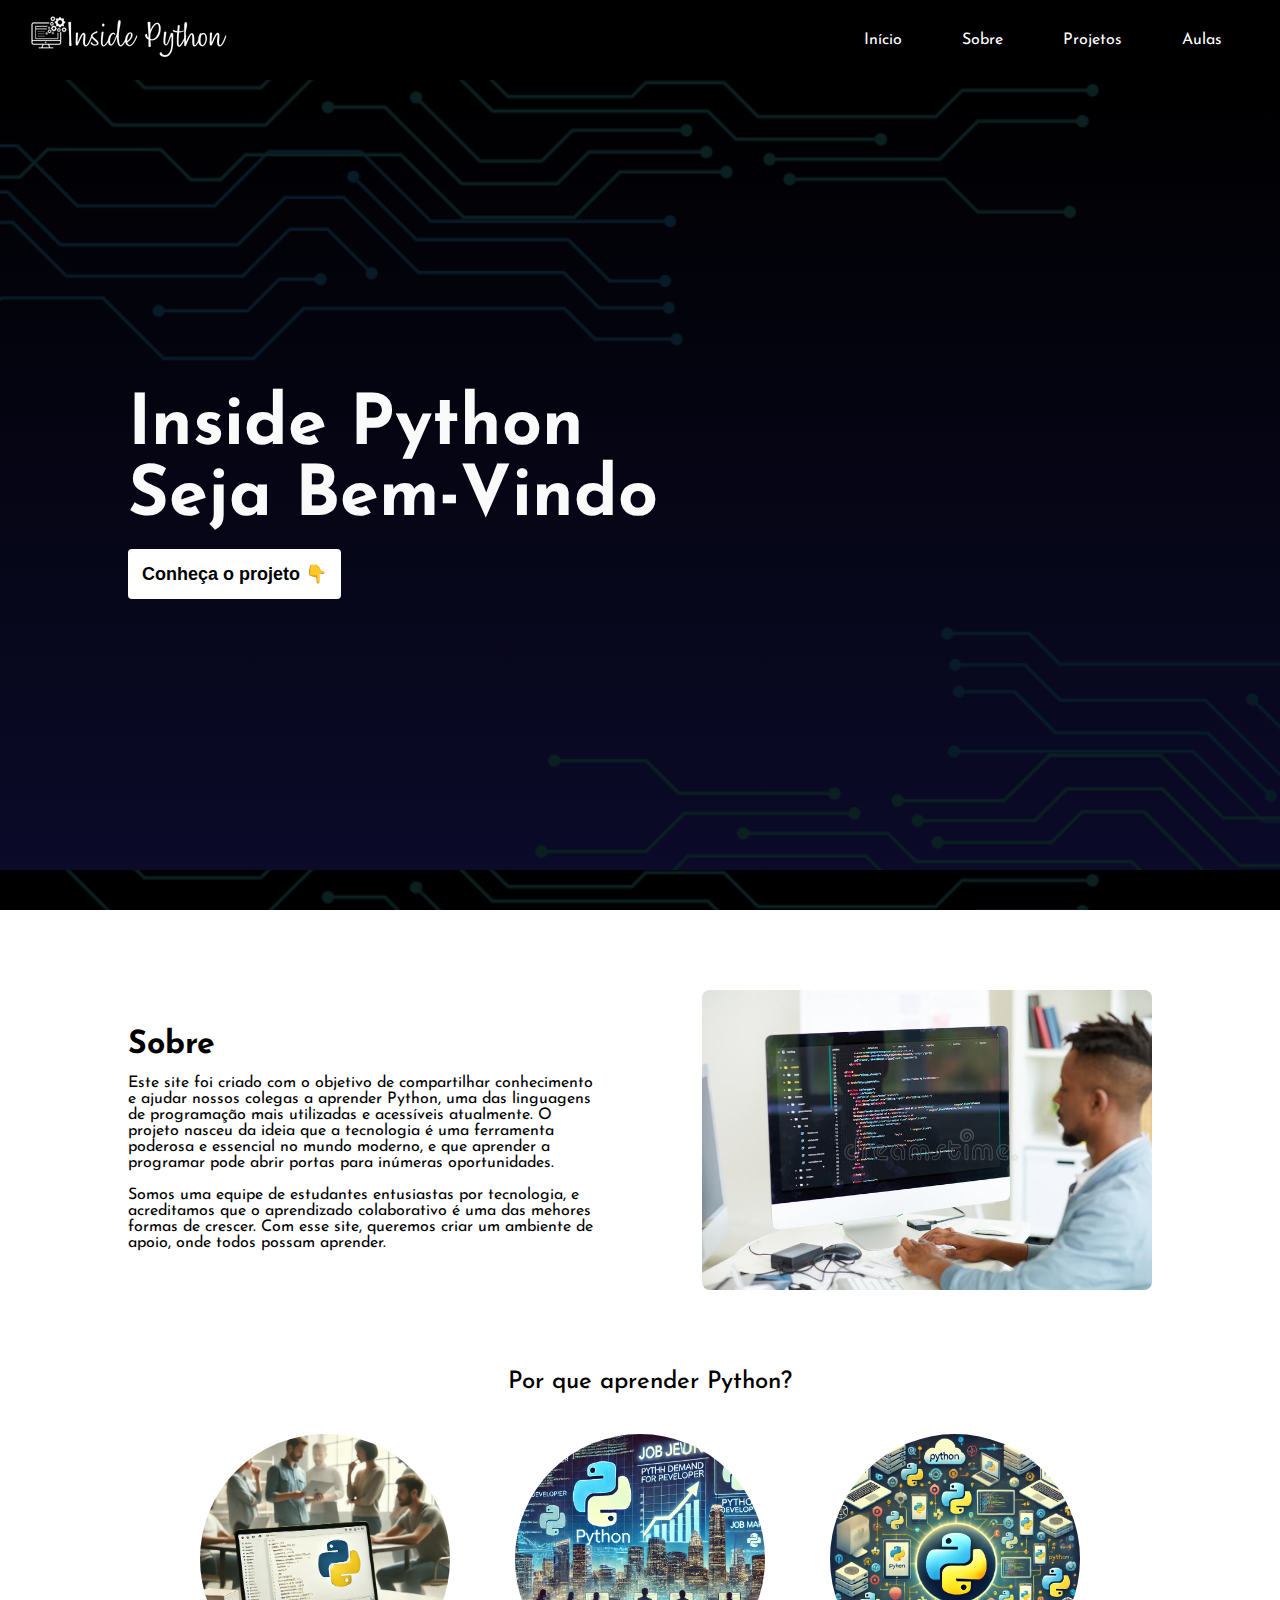
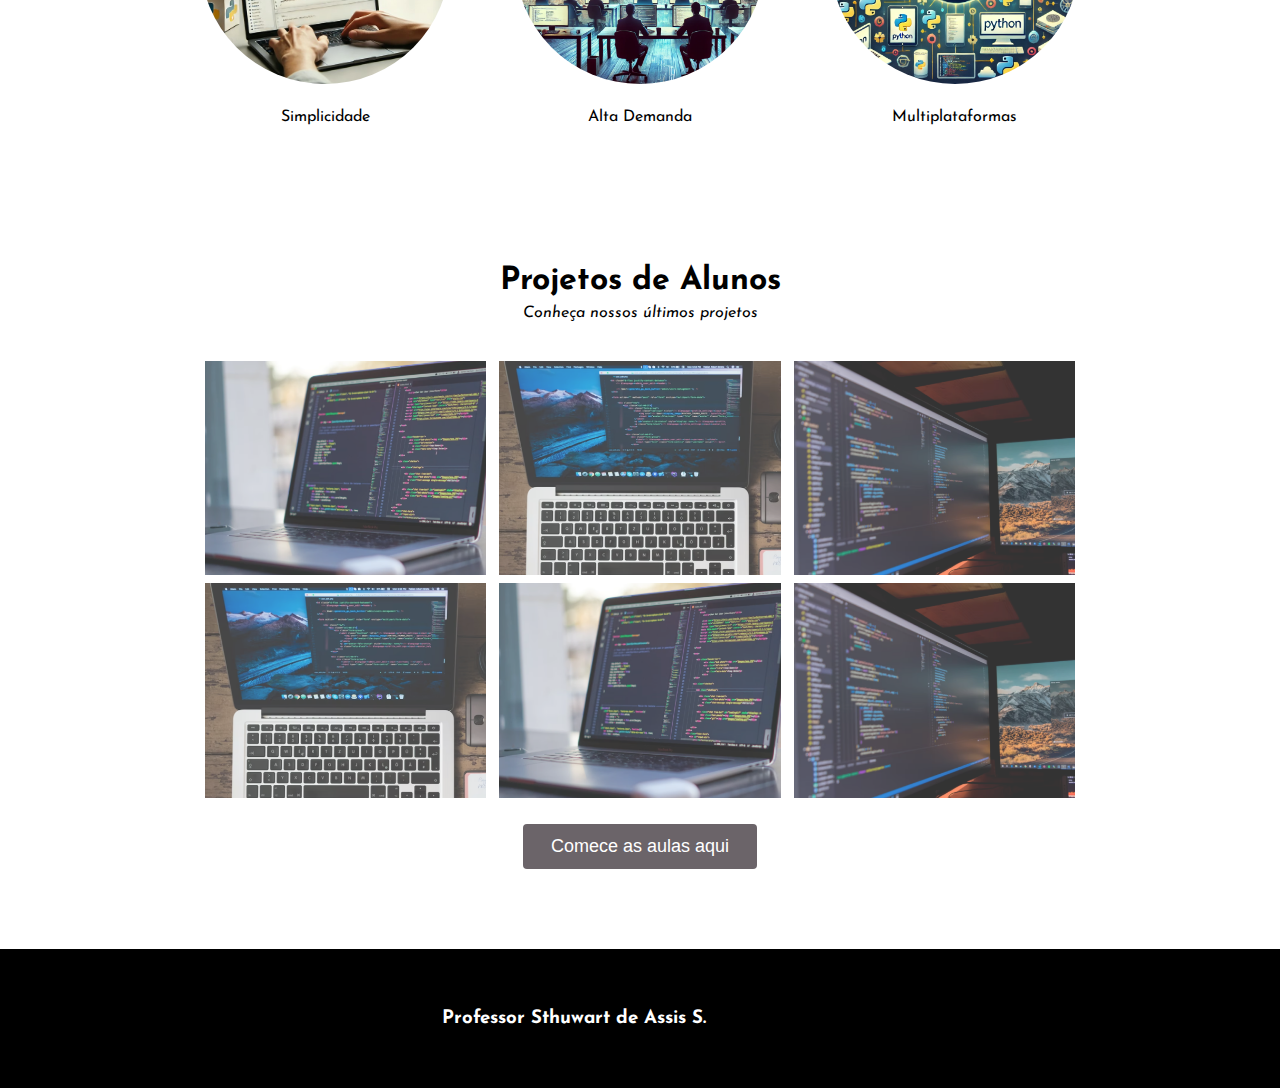
==== index.html @ 524e9e6f "Add files via upload" ====
<!DOCTYPE html>
<html lang="pt-br">
<head>
  <meta charset="UTF-8">
  <meta http-equiv="X-UA-Compatible" content="IE=edge">
  <meta name="viewport" content="width=device-width, initial-scale=1.0">

  <link rel="preconnect" href="https://fonts.googleapis.com">
  <link rel="preconnect" href="https://fonts.gstatic.com" crossorigin>
  <link href="https://fonts.googleapis.com/css2?family=Josefin+Sans:wght@500&display=swap" rel="stylesheet">
  <link rel="stylesheet" href="styles.css" />

  <title>Inside Python - 1 C.D.D.2</title>
</head>
<body>
  <!-- INICIO HEADER -->
 <div>
    <nav class="nav">
  <div class="logo"> <img src="images/logo4.png" ></div>
    <ul class="nav-list">
      <li>
        <a href="#home">Início</a>
      </li>
      <li>
        <a href="#sobre">Sobre</a>
      </li>
      <li>
        <a href="#projetos">Projetos</a>
      </li>
      <li>
        <a href="new_page.html">Aulas</a>
    </ul>
  </nav>
</div>
  <!-- FIM HEADER -->

  <!-- INICIO MAIN -->
  <section id="home" class="main">
    <div>
      <h1>Inside Python <br>Seja Bem-Vindo</h1>
      <br>
      <a href="#sobre">
        <button class="call-to-action">
          Conheça o projeto 👇
        </button>
      </a>
    </div>
  </section>
  <!-- FIM MAIN -->

  <!-- INICIO SOBRE -->
  <section id="sobre" class="about">
    <div>
      <h2>Sobre</h2>
      <p>
       Este site foi criado com o objetivo de compartilhar conhecimento e ajudar nossos colegas a aprender Python, 
       uma das linguagens de programação mais utilizadas e acessíveis atualmente.
       O projeto nasceu da ideia que a tecnologia é uma ferramenta poderosa e essencial no mundo moderno, e que aprender a programar pode abrir portas
       para inúmeras oportunidades.
        <br><br>
        Somos uma equipe de estudantes entusiastas por tecnologia, e acreditamos que o aprendizado colaborativo é uma das mehores formas de crescer.
        Com esse site, queremos criar um ambiente de apoio, onde todos possam aprender.
        </p>    
    </div>
    <img src="images/foto-pc.jpg" alt="Foto DEV.">
  </section>
  <!-- FIM SOBRE -->

  <!-- INICIO PQ -->
   <section id="key-benefits">
    <h2>Por que aprender Python?</h2>
    <div class="benefits">
      <div class="benefit">
        <div id="benefit-1" class="benefit-img"></div>
        <p>
          Simplicidade
        </p>

      </div>
      <div class="benefit">
        <div id="benefit-2" class="benefit-img"></div>
        <p>
          Alta Demanda
        </p>

      </div>
      <div class="benefit">
        <div id="benefit-3" class="benefit-img"></div>
        <p>
          Multiplataformas
        </p>

      </div>
    </div>
   </section>
   <!-- FIM PQ -->     

  <!-- INICIO PROJETOS -->
  <section id="projetos" class="projects">
    <h2>Projetos de Alunos</h2>
    <p>Conheça nossos últimos projetos</p>

    <div class="project-list">
      <img src="images/projeto1.png" alt="Foto do projeto 1">
      <img src="images/projeto2.png" alt="Foto do projeto 2">
      <img src="images/projeto3.png" alt="Foto do projeto 3">
    </div>

    <div class="project-list">
      <img src="images/projeto2.png" alt="Foto do projeto 2">
      <img src="images/projeto1.png" alt="Foto do projeto 1">
      <img src="images/projeto3.png" alt="Foto do projeto 3">
    </div>

    <a href="new_page.html #aulas" 
     target="_blank"><button class="action">Comece as aulas aqui</button></a>
  </section>
  <!-- FIM PROJETOS -->

  <!-- INICIO RODAPE -->
  <footer>
    <h3>
      <a>Professor Sthuwart de Assis S.</a>
    </h3>
    <p>Participação: </p>
  </footer>
  <!-- FIM RODAPE -->

</body>
</html>
---- styles.css ----
*{
  margin:0;
  padding: 0;
  outline: 0;
  box-sizing: border-box;
}

body{
  font-family: 'Josefin Sans', sans-serif;
}

html{
  scroll-behavior: smooth; 
}

/* INICIO HEADER */
.logo{
  text-align:left;
  width:70%;
  height: 20%;
  margin-left: 28px;

}
.nav{
  background-color: #000000;
  height: 80px;
  width: 100%;
  display: flex;
  justify-content: flex-end;
  position: sticky;
  top:0;
  z-index: 9; 
}

.nav-list{
  display: flex;
  align-items: center;
  list-style: none;
  margin-right: 28px;
}

.nav-list a{
  text-decoration: none;
  color: rgb(255, 255, 255);
  padding: 30px;
}

.nav-list a:hover{
  color: #ffffff;
}

#forma{
  height: 766x;
  width: 1150px;
}
/* FIM HEADER */


/* INICIO MAIN */
.main{
  width: 100%;
  background-color: black;
  height: calc(100vh - 70px);
  background: linear-gradient(rgba(0,0,0,.8), rgba(0,0,0,.8)),
  url("images/back2.png");
  display: flex;
  align-items: center;
  padding-left: 10%;
}

.main h1{
  color: #fafafa;
  font-size: 70px;
}

.main p {
  font-size: 40px;
  font-style: italic;
  color: #000000;
  margin-top: 10px;
  margin-bottom: 35px;
}

.call-to-action{
  cursor: pointer;
  background-color: #FFFFFF;
  border:0;
  padding: 14px;
  border-radius: 4px;
  font-size: 18px;
  font-weight: bold;
  transition: 0.7s;
  font-family: 'Righteous';
  font-family: 'Secular One', sans-serif;
}

.call-to-action:hover{
  transform: scale(1.1);
}

.main a{
  text-decoration: none;
  color: black;
  font-size: 20px;
}
/* FIM MAIN */

/* INICIO ABOUT */
.about{
 background-color: #FFFFFF;
 width: 100%; 
 padding-left: 10%;
 padding-right: 10%;
 padding-top: 80px;
 padding-bottom: 80px;

 display: flex;
 align-items: center;
 justify-content: space-between;
}

.about div{
  max-width: 50%;
  padding-right: 40px;
}

.about img{
  max-width: 450px;
  border-radius: 8px;
}

.about div h2{
  font-size: 32px;
  margin-bottom: 14px;
}
/* FIM ABOUT */



/* INICIO PROJECTS */
.projects{
  width: 100%;
  display: flex;
  flex-direction: column;
  align-items: center;
  justify-content: center;
  padding: 80px 0;
}

.projects h2{
  font-size: 32px;
  margin-bottom: 8px;
  margin-top: 20px;
}

.projects p{
  margin-bottom: 40px;
  font-style: italic;
}

.project-list{
  width: 100%;
  margin-bottom: 8px;
  display: flex;
  justify-content: center;
  align-items: center;
}

.projects img{
  width: 22%;
  margin-left: 0.5%;
  margin-right: 0.5%;
  opacity: 0.8;
  transition: 0.9s;
}

.projects img:hover{
  opacity: 1;
}

.action{
  background-color: rgb(107, 100, 105);
  border:0;
  padding: 12px 28px;
  border-radius: 4px;
  font-size: 18px;
  color: #FFFFFF;
  margin-top: 18px;
  cursor: pointer;
  transition: 0,9s;
}

.action:hover{
  transform: scale(1.1)
}
/* FIM PROJECTS */

/* INICIO RODAPE */
footer{
  width: 100%;
  background-color:#000000;
  padding: 60px ;
  display: flex;
  justify-content: center;
  align-items: center;
  color: #000000;
}

footer a {
  text-decoration: none;
  color: #ffffff;
}

footer p {
  margin-left: 40px;
}
/* FIM RODAPE */

/* BENEFITS SECTION */
#key-benefits h2 {
  background-color: #ffffff;
  text-align:  center;
  padding-left: 20px;
  font-weight: 500;
}

.benefits {
  display: flex;
  justify-content: space-around;
  padding: 40px;
  width: 80%;
  margin: 0 auto;
}

.benefit{
  text-align: center;
  display: flex;
  flex-direction: column;
  align-items: center;
  max-width: 20%;
}

.benefit .benefit-img{
  width: 250px;
  height: 250px;
  border-radius: 50%;
  background-size: cover;
  background-position: center;
  background-color: black;
  margin-bottom: 25px;
}

#benefit-1 {
  background-image: url("images/sqr-1.jpg");
}

#benefit-2 {
  background-image: url("images/sqr-2\(1\).PNG");
}

#benefit-3 {
  background-image: url("images/sqr-3.PNG");
}
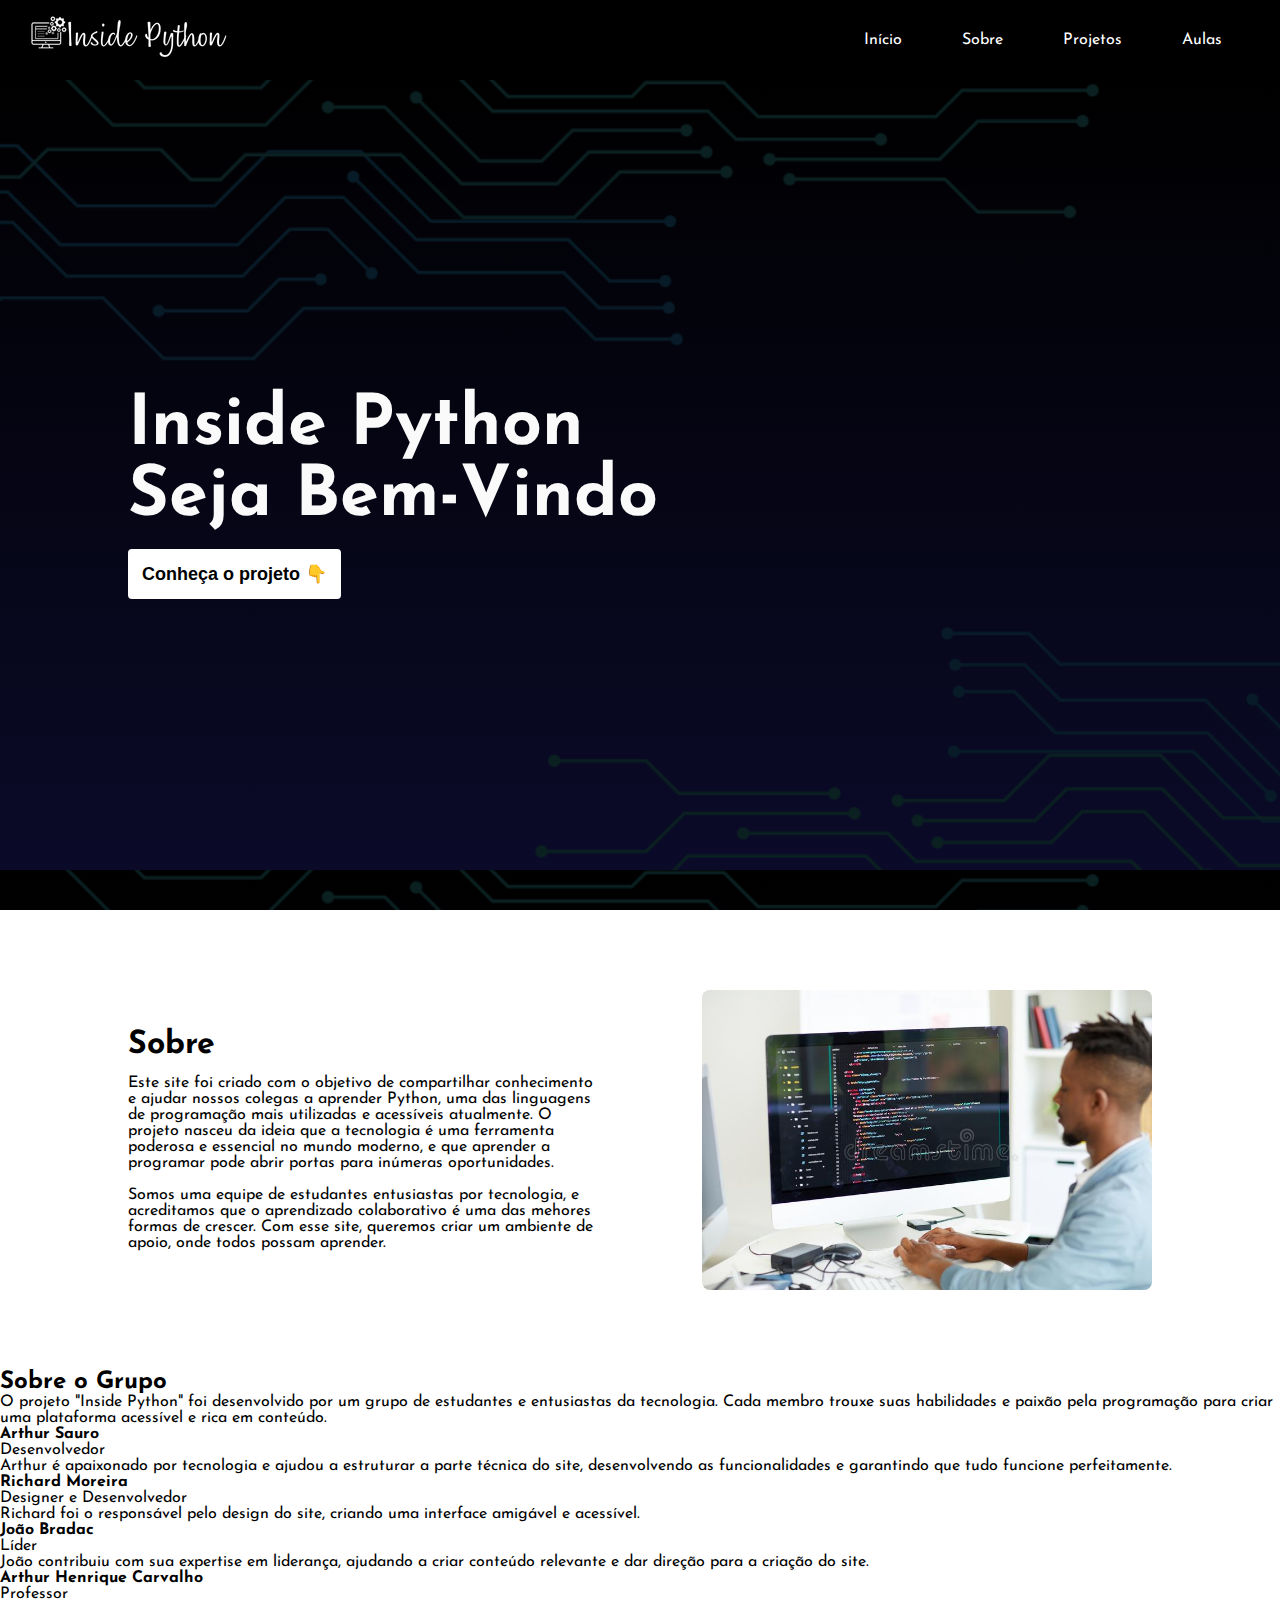
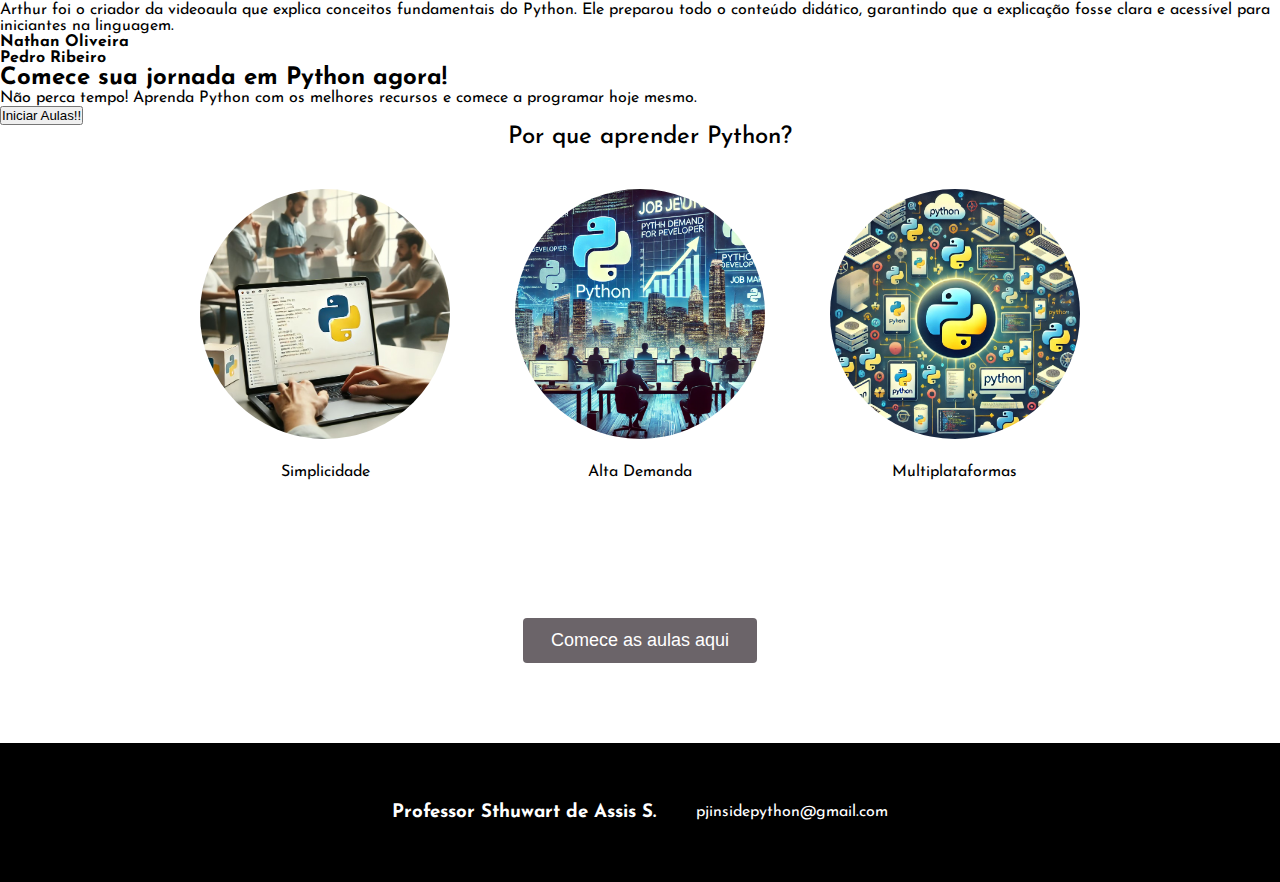
==== commit 154c09d7: "Update index.html" ====
--- a/index.html
+++ b/index.html
@@ -66,6 +66,63 @@
   </section>
   <!-- FIM SOBRE -->
 
+  
+     <!-- INICIO SOBRE O GRUPO -->
+  <section id="sobre-grupo" class="group">
+    <h2>Sobre o Grupo</h2>
+    <p>
+      O projeto "Inside Python" foi desenvolvido por um grupo de estudantes e entusiastas da tecnologia. Cada membro trouxe suas habilidades e paixão pela programação para criar uma plataforma acessível e rica em conteúdo.
+    </p>
+
+    <div class="group-members">
+      <div class="member">
+        
+        <h4>Arthur Sauro</h4>
+        <p>Desenvolvedor</p>
+        <p>Arthur é apaixonado por tecnologia e ajudou a estruturar a parte técnica do site, desenvolvendo as funcionalidades e garantindo que tudo funcione perfeitamente.</p>
+      </div>
+      <div class="member">
+       
+        <h4>Richard Moreira</h4>
+        <p>Designer e Desenvolvedor</p>
+        <p>Richard foi o responsável pelo design do site, criando uma interface amigável e acessível.</p>
+      </div>
+      <div class="member">
+        
+        <h4>João Bradac</h4>
+        <p>Líder</p>
+        <p>João contribuiu com sua expertise em liderança, ajudando a criar conteúdo relevante e dar direção para a criação do site.</p>
+      </div>
+
+      <div class="member">
+        
+        <h4>Arthur Henrique Carvalho</h4>
+        <p>Professor</p>
+        <p>Arthur foi o criador da videoaula que explica conceitos fundamentais do Python. Ele preparou todo o conteúdo didático, garantindo que a explicação fosse clara e acessível para iniciantes na linguagem.</p>
+      </div>
+
+      <div class="member">
+        
+        <h4>Nathan Oliveira</h4>
+       </div>
+
+      <div class="member">
+        
+        <h4>Pedro Ribeiro</h4>
+       
+      </div>
+    </div>
+  </section>
+  <!-- FIM SOBRE O GRUPO -->
+
+    <!-- INICIO CALL TO ACTION -->
+<section id="call-to-action" class="cta">
+  <h2>Comece sua jornada em Python agora!</h2>
+  <p>Não perca tempo! Aprenda Python com os melhores recursos e comece a programar hoje mesmo.</p>
+  <a href="new_page.html"><button class="cta-button">Iniciar Aulas!!</button></a>
+</section>
+<!-- FIM CALL TO ACTION -->
+
   <!-- INICIO PQ -->
    <section id="key-benefits">
     <h2>Por que aprender Python?</h2>
@@ -97,22 +154,8 @@
 
   <!-- INICIO PROJETOS -->
   <section id="projetos" class="projects">
-    <h2>Projetos de Alunos</h2>
-    <p>Conheça nossos últimos projetos</p>
 
-    <div class="project-list">
-      <img src="images/projeto1.png" alt="Foto do projeto 1">
-      <img src="images/projeto2.png" alt="Foto do projeto 2">
-      <img src="images/projeto3.png" alt="Foto do projeto 3">
-    </div>
-
-    <div class="project-list">
-      <img src="images/projeto2.png" alt="Foto do projeto 2">
-      <img src="images/projeto1.png" alt="Foto do projeto 1">
-      <img src="images/projeto3.png" alt="Foto do projeto 3">
-    </div>
-
-    <a href="new_page.html #aulas" 
+    <a href="new_page.html#aulas" 
      target="_blank"><button class="action">Comece as aulas aqui</button></a>
   </section>
   <!-- FIM PROJETOS -->
@@ -122,9 +165,9 @@
     <h3>
       <a>Professor Sthuwart de Assis S.</a>
     </h3>
-    <p>Participação: </p>
+    <p><a href="mailto:pjinsidepython@gmail.com">pjinsidepython@gmail.com</a></p>
   </footer>
   <!-- FIM RODAPE -->
 
 </body>
-</html>+</html>
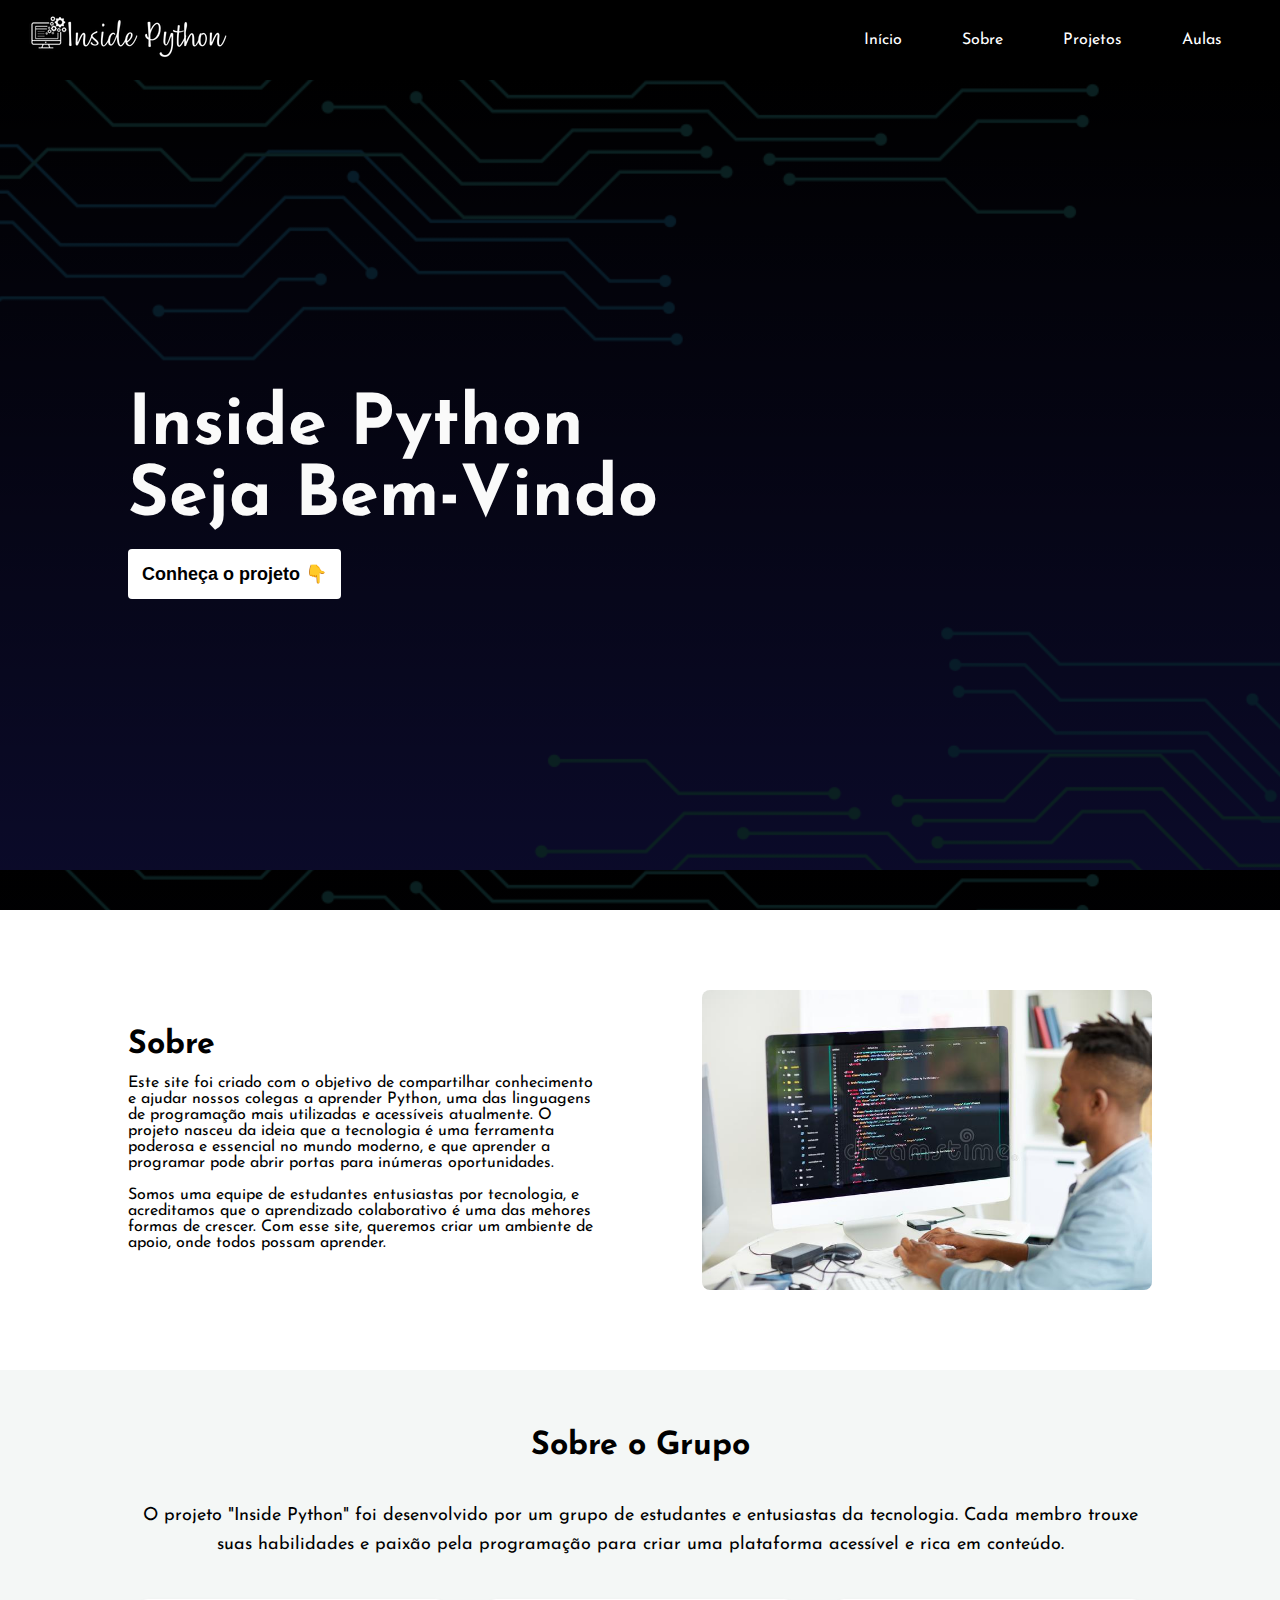
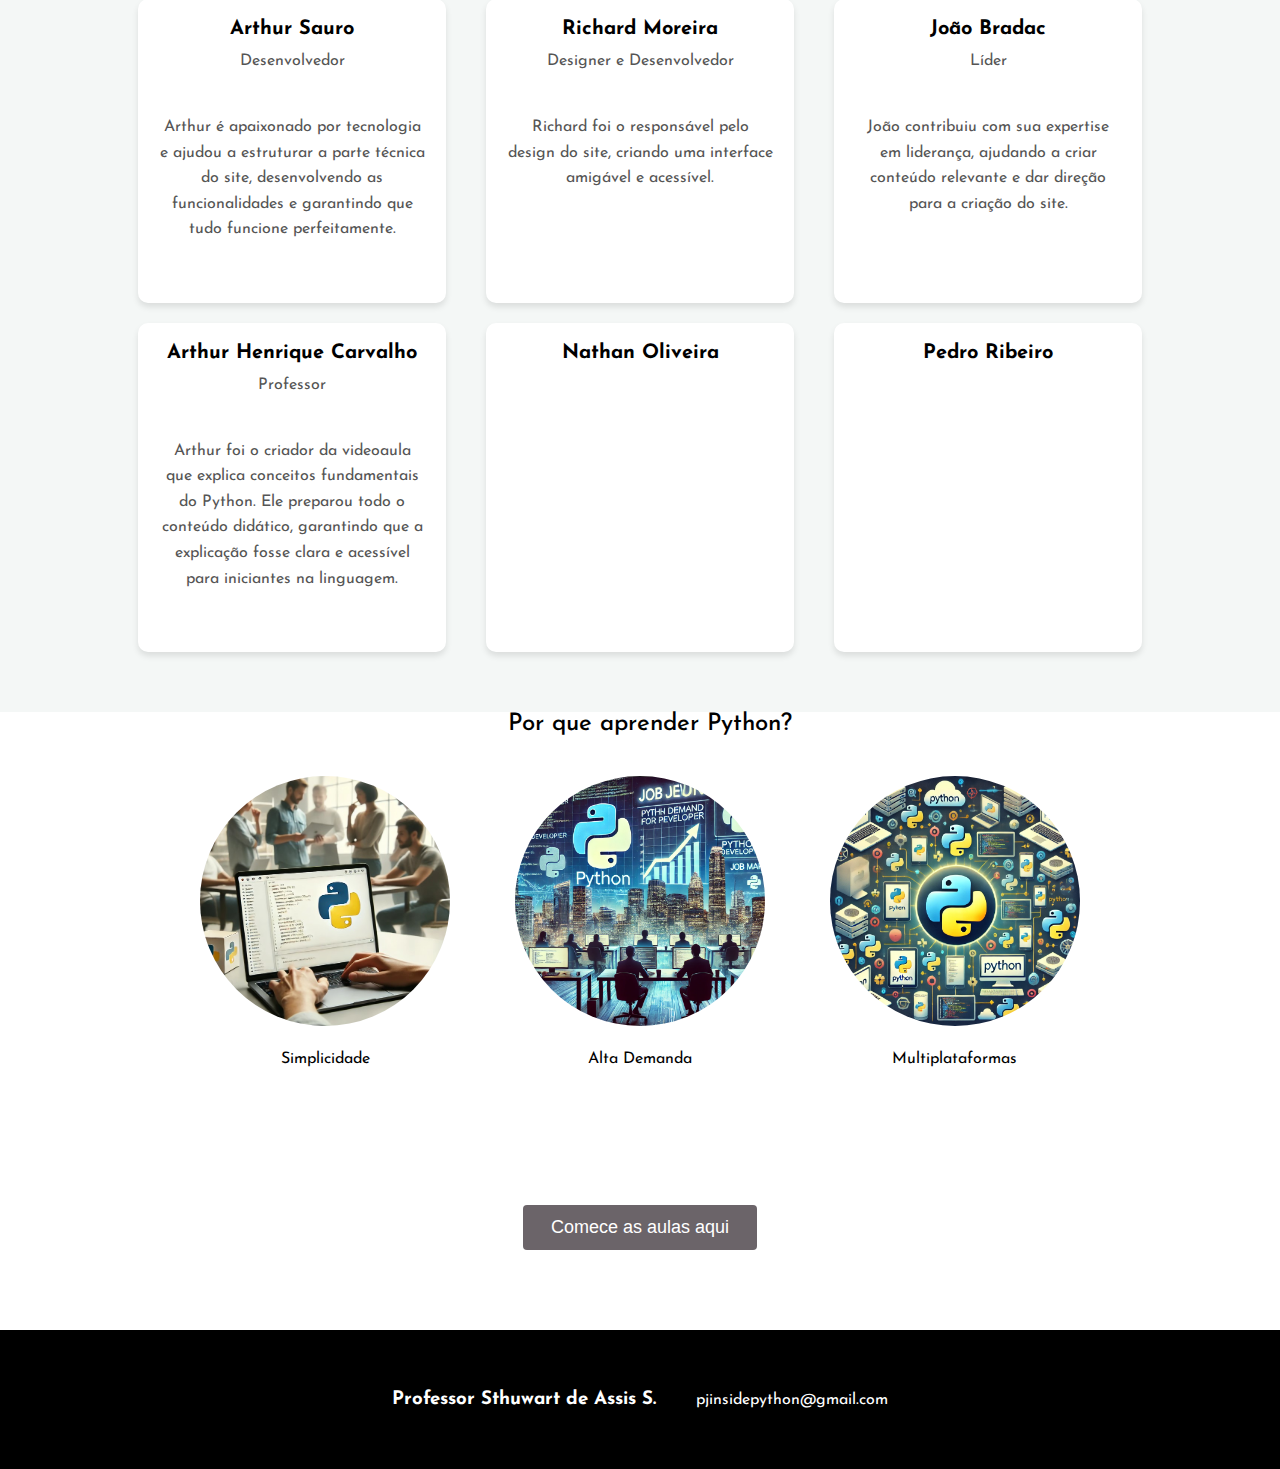
==== commit 593ea5f7: "Update index.html" ====
--- a/index.html
+++ b/index.html
@@ -115,13 +115,7 @@
   </section>
   <!-- FIM SOBRE O GRUPO -->
 
-    <!-- INICIO CALL TO ACTION -->
-<section id="call-to-action" class="cta">
-  <h2>Comece sua jornada em Python agora!</h2>
-  <p>Não perca tempo! Aprenda Python com os melhores recursos e comece a programar hoje mesmo.</p>
-  <a href="new_page.html"><button class="cta-button">Iniciar Aulas!!</button></a>
-</section>
-<!-- FIM CALL TO ACTION -->
+    
 
   <!-- INICIO PQ -->
    <section id="key-benefits">
--- a/styles.css
+++ b/styles.css
@@ -260,4 +260,120 @@
 
 #benefit-3 {
   background-image: url("images/sqr-3.PNG");
-}+}
+
+/* INICIO SOBRE O GRUPO */
+.group {
+  background-color: #f4f7f6;
+  padding: 60px 10%;
+  text-align: center;
+}
+
+.group h2 {
+  font-size: 32px;
+  margin-bottom: 40px;
+}
+
+.group p {
+  font-size: 18px;
+  line-height: 1.6;
+  margin-bottom: 40px;
+}
+
+.group-members {
+  display: flex;
+  justify-content: space-around;
+  flex-wrap: wrap;
+  gap: 20px;
+}
+
+.member {
+  background-color: #fff;
+  padding: 20px;
+  border-radius: 10px;
+  width: 30%;
+  box-shadow: 0px 4px 6px rgba(0, 0, 0, 0.1);
+  text-align: center;
+}
+
+.member img {
+  border-radius: 50%;
+  width: 120px;
+  height: 120px;
+  object-fit: cover;
+  margin-bottom: 20px;
+}
+
+.member h4 {
+  font-size: 20px;
+  margin-bottom: 10px;
+}
+
+.member p {
+  font-size: 16px;
+  color: #555;
+}
+
+@media screen and (max-width: 768px) {
+  .group-members {
+    flex-direction: column;
+    align-items: center;
+  }
+
+  .member {
+    width: 80%;
+  }
+}
+
+/* INICIO RODAPE */
+footer {
+  width: 100%;
+  background-color: #000000;
+  padding: 60px;
+  display: flex;
+  justify-content: center;
+  align-items: center;
+  color: #ffffff;  /* Cor do texto alterada para branco */
+}
+
+footer a {
+  text-decoration: none;
+  color: #ffffff;  /* Garantir que o link também tenha cor branca */
+}
+
+footer p {
+  margin-left: 40px;
+}
+/* FIM RODAPE */
+
+.cta {
+  background-color: #ffffff;
+  color: #000000;
+  text-align: center;
+  padding: 80px 10%;
+}
+
+.cta h2 {
+  font-size: 36px;
+  margin-bottom: 20px;
+}
+
+.cta p {
+  font-size: 18px;
+  margin-bottom: 30px;
+}
+
+.cta-button {
+  background-color: #837a79; /* Cor de destaque */
+  color: #ffffff;
+  font-size: 18px;
+  padding: 14px 30px;
+  border: none;
+  border-radius: 5px;
+  cursor: pointer;
+  transition: transform 0.3s;
+}
+
+.cta-button:hover {
+  transform: scale(1.1);
+}
